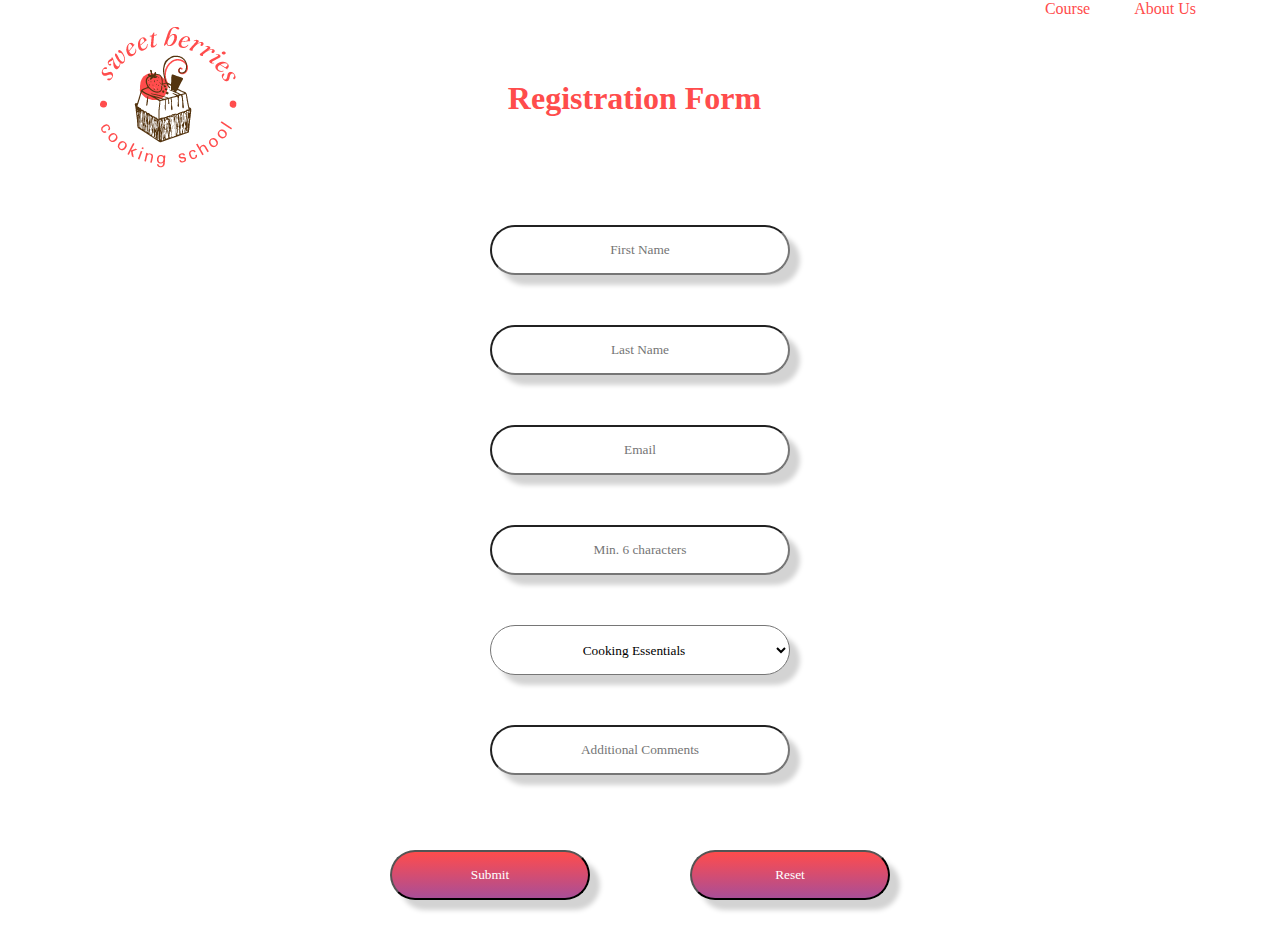
==== registration.html @ b4e4e425 "created registration page layout" ====
<!DOCTYPE html>
<html lang="en">
<head>
    <meta charset="UTF-8">
    <meta http-equiv="X-UA-Compatible" content="IE=edge">
    <meta name="viewport" content="width=device-width, initial-scale=1.0">
    <title>Registration</title>
    <link rel="stylesheet" href="registration.css">
</head>
<body>
    <div class="form-container">
        <div class="header">
            <img src="assets/logo.png">
            <h1>Registration Form</h1>
            <div class="nav">
                <a href="#">Course</a>
                <a href="#">About Us</a>
            </div>
        </div>
      <input type="text" placeholder="First Name" class="input">
      <input type="text" placeholder="Last Name" class="input">
      <input type="email" placeholder="Email" class="input">
      <input type="password" placeholder="Min. 6 characters" class="input">
      <select class="input">
        <option>Cooking Essentials</option>
        <option>Chef Skills</option>
        <option>Nutrition in Cooking</option>
        <option>Plant-Based Cooking</option>
        <option>Teens' Kitchen</option>
      </select>
      <input type="text" placeholder="Additional Comments" class="input">
      <div class="buttons">
         <button class="button">Submit</button>
        <input type="reset" class="button">
      </div>
    </div>

    
</body>
</html>
---- registration.css ----
* {
    margin: 0;
    padding: 0;
    box-sizing: border-box;
    font-family: robo;
}

 .form-container {
    display: flex;
    flex-direction: column;
    align-items: center; 
 }

.header {
    display: flex;
    justify-content: space-between;
    width: 90%;
}

.nav a {
    margin: 0 20px;
    color: #FF4C4C;
    text-decoration: none;
    margin-top: 30px;
}

 h1 {
    color: #FF4C4C;
    font-weight: bolder;
    margin-right: 20px;
    margin-top: 80px;
 }

 .input {
    background-color: white;
    width: 300px;
    height: 50px;
    margin: 25px 0;
    border-radius: 25px;
    text-align: center;
    box-shadow: 10px 10px 5px lightgray;
 }

 .buttons {
    display: flex;
    justify-content: space-around;
    align-items: center;
 }

 .button {
    background: linear-gradient(#FF4C4C, #A94E97);
    color: white;
    margin: 50px 50px;
    text-decoration: none;
    width: 200px;
    height: 50px;
    border-radius: 45px;
    box-shadow: 10px 10px 5px lightgray;
 }
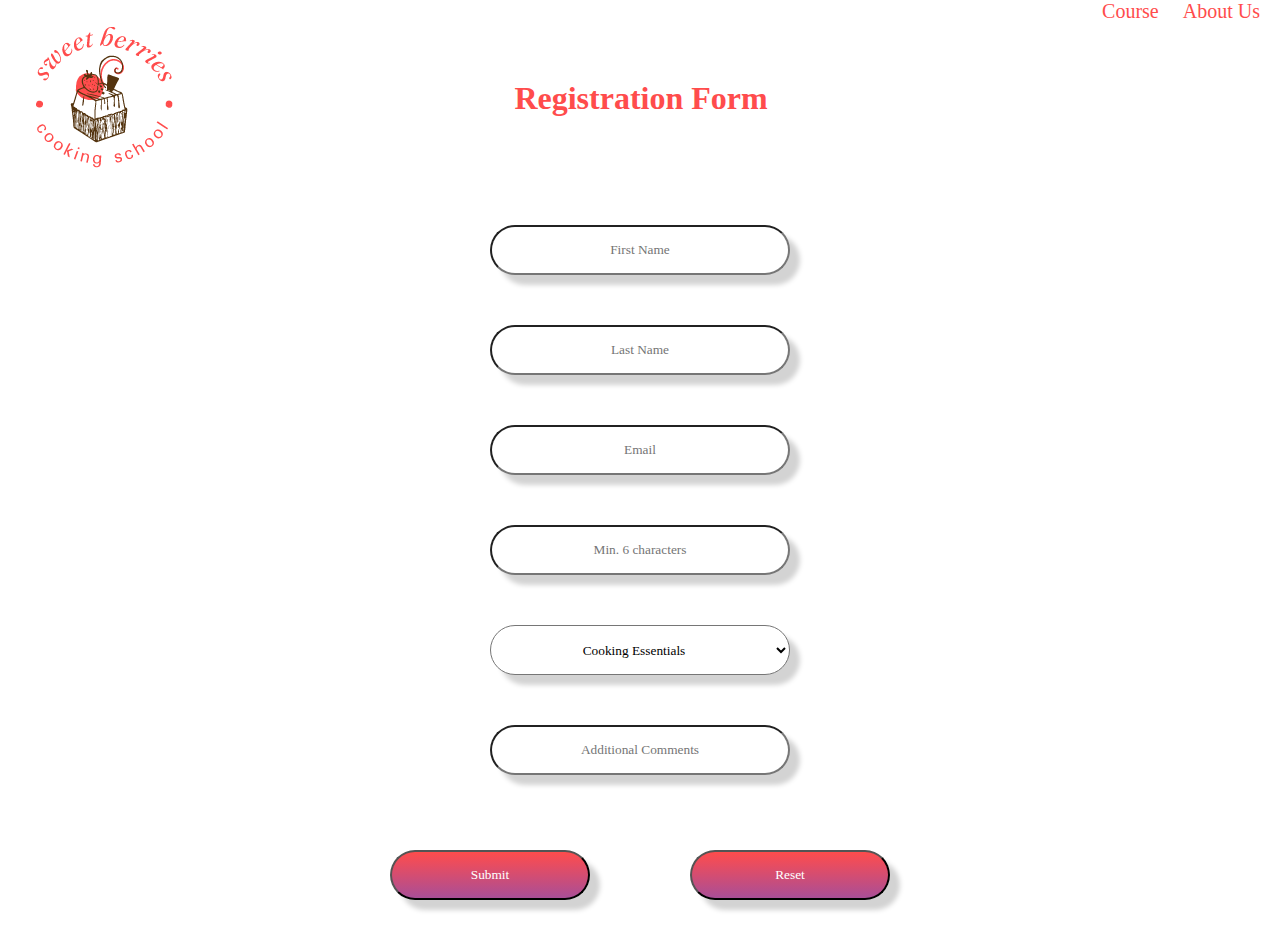
==== commit 87cf6193: "Linked pages together" ====
--- a/registration.html
+++ b/registration.html
@@ -14,7 +14,7 @@
             <h1>Registration Form</h1>
             <div class="nav">
                 <a href="#">Course</a>
-                <a href="#">About Us</a>
+                <a href="index.html">About Us</a>
             </div>
         </div>
       <input type="text" placeholder="First Name" class="input">
--- a/registration.css
+++ b/registration.css
@@ -14,14 +14,15 @@
 .header {
     display: flex;
     justify-content: space-between;
-    width: 90%;
+    width: 100%;
 }
 
-.nav a {
-    margin: 0 20px;
+.nav a{
     color: #FF4C4C;
     text-decoration: none;
-    margin-top: 30px;
+    margin-right: 20px;
+    margin-top: 50px;
+    font-size: 20px;
 }
 
  h1 {
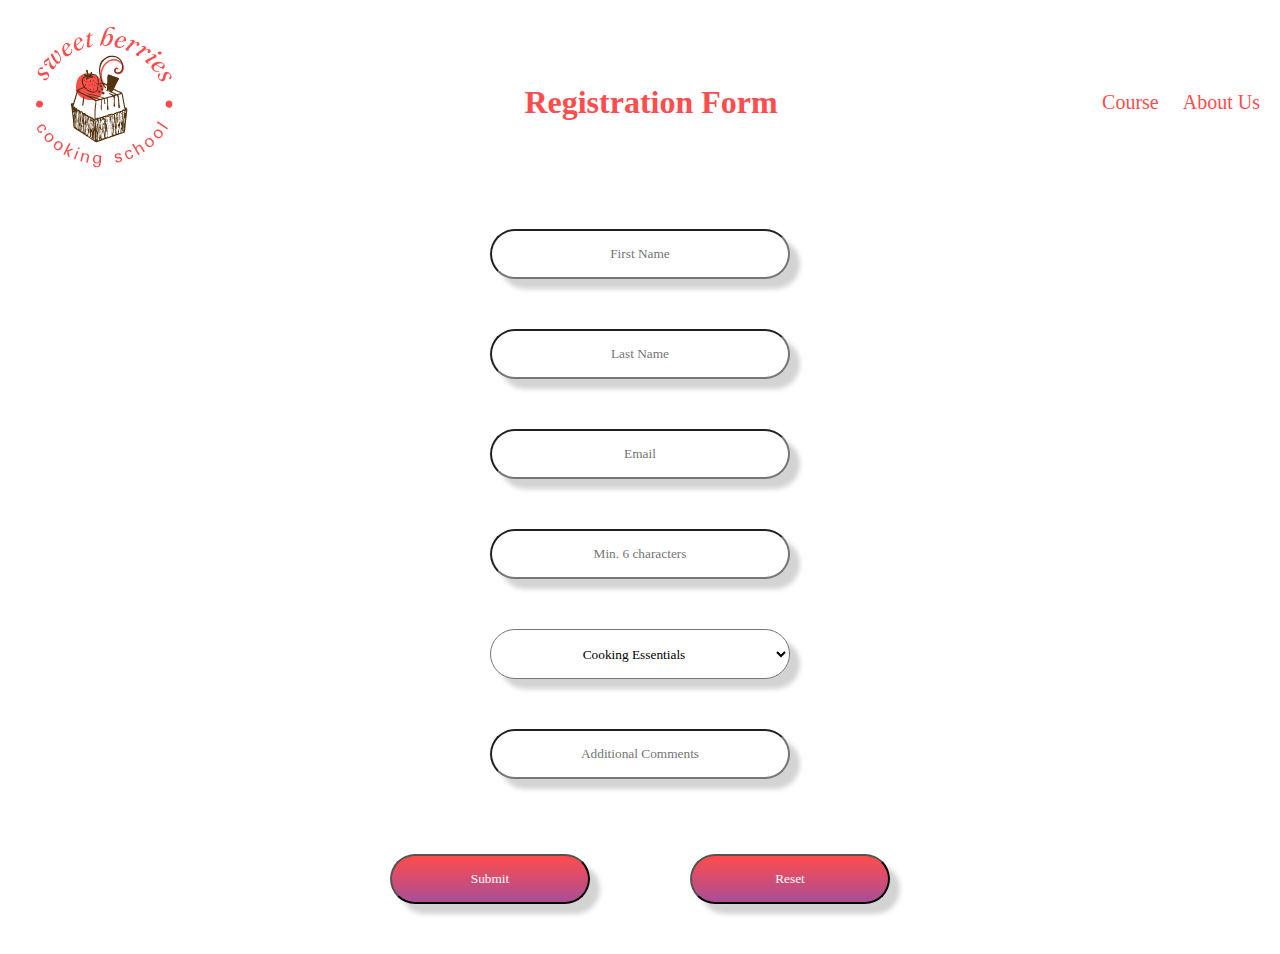
==== commit d6e82ce4: "fixed nav bar and made logo a link to homepage." ====
--- a/registration.html
+++ b/registration.html
@@ -10,30 +10,32 @@
 <body>
     <div class="form-container">
         <div class="header">
-            <img src="assets/logo.png">
+            <a href="index.html"><img src="assets/logo.png"></a>
             <h1>Registration Form</h1>
             <div class="nav">
                 <a href="#">Course</a>
                 <a href="index.html">About Us</a>
             </div>
         </div>
-      <input type="text" placeholder="First Name" class="input">
-      <input type="text" placeholder="Last Name" class="input">
-      <input type="email" placeholder="Email" class="input">
-      <input type="password" placeholder="Min. 6 characters" class="input">
-      <select class="input">
-        <option>Cooking Essentials</option>
-        <option>Chef Skills</option>
-        <option>Nutrition in Cooking</option>
-        <option>Plant-Based Cooking</option>
-        <option>Teens' Kitchen</option>
-      </select>
-      <input type="text" placeholder="Additional Comments" class="input">
-      <div class="buttons">
-         <button class="button">Submit</button>
-        <input type="reset" class="button">
-      </div>
-    </div>
+        <form>
+            <input type="text" placeholder="First Name" class="input">
+            <input type="text" placeholder="Last Name" class="input">
+            <input type="email" placeholder="Email" class="input">
+            <input type="password" placeholder="Min. 6 characters" class="input">
+            <select class="input">
+              <option>Cooking Essentials</option>
+              <option>Chef Skills</option>
+              <option>Nutrition in Cooking</option>
+              <option>Plant-Based Cooking</option>
+              <option>Teens' Kitchen</option>
+            </select>
+            <input type="text" placeholder="Additional Comments" class="input">
+            <div class="buttons">
+              <button class="button">Submit</button>
+              <input type="reset" class="button">
+            </div>
+        </form>
+        </div>
 
     
 </body>
--- a/registration.css
+++ b/registration.css
@@ -5,7 +5,7 @@
     font-family: robo;
 }
 
- .form-container {
+ form {
     display: flex;
     flex-direction: column;
     align-items: center; 
@@ -14,22 +14,21 @@
 .header {
     display: flex;
     justify-content: space-between;
-    width: 100%;
+    align-items: center;
 }
 
 .nav a{
     color: #FF4C4C;
     text-decoration: none;
     margin-right: 20px;
-    margin-top: 50px;
+    margin-bottom: 100px;
     font-size: 20px;
 }
 
  h1 {
     color: #FF4C4C;
     font-weight: bolder;
-    margin-right: 20px;
-    margin-top: 80px;
+    
  }
 
  .input {
